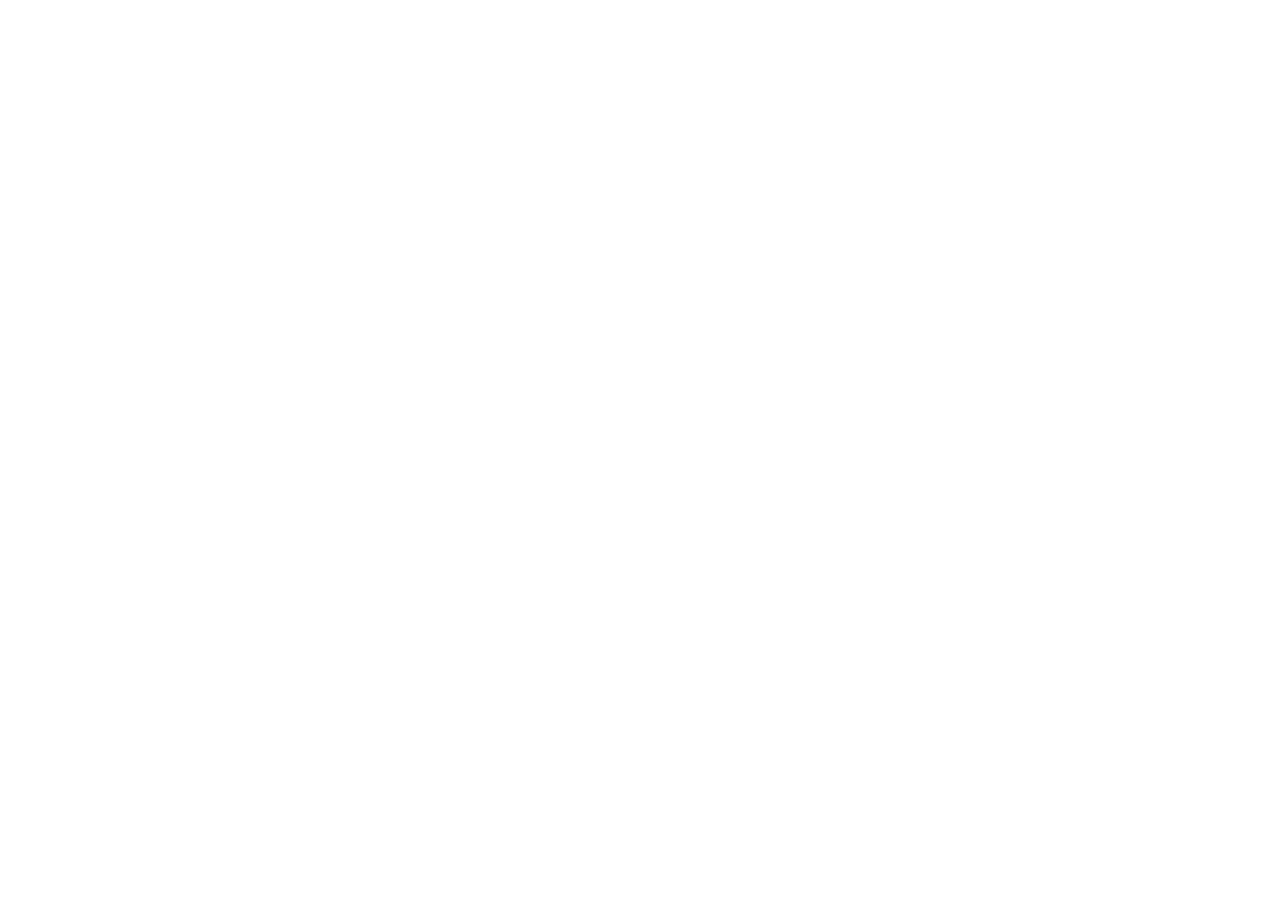
==== pages/chicken-noodle-soup.html @ 41ae92c0 "creating initial files" ====
<!DOCTYPE html>
<html lang="en">
<head>
    <meta charset="UTF-8">
    <meta http-equiv="X-UA-Compatible" content="IE=edge">
    <meta name="viewport" content="width=device-width, initial-scale=1.0">
    <title>Chicken Noodle Soup</title>
</head>
<body>
    <img src="" alt="">
</body>
</html>
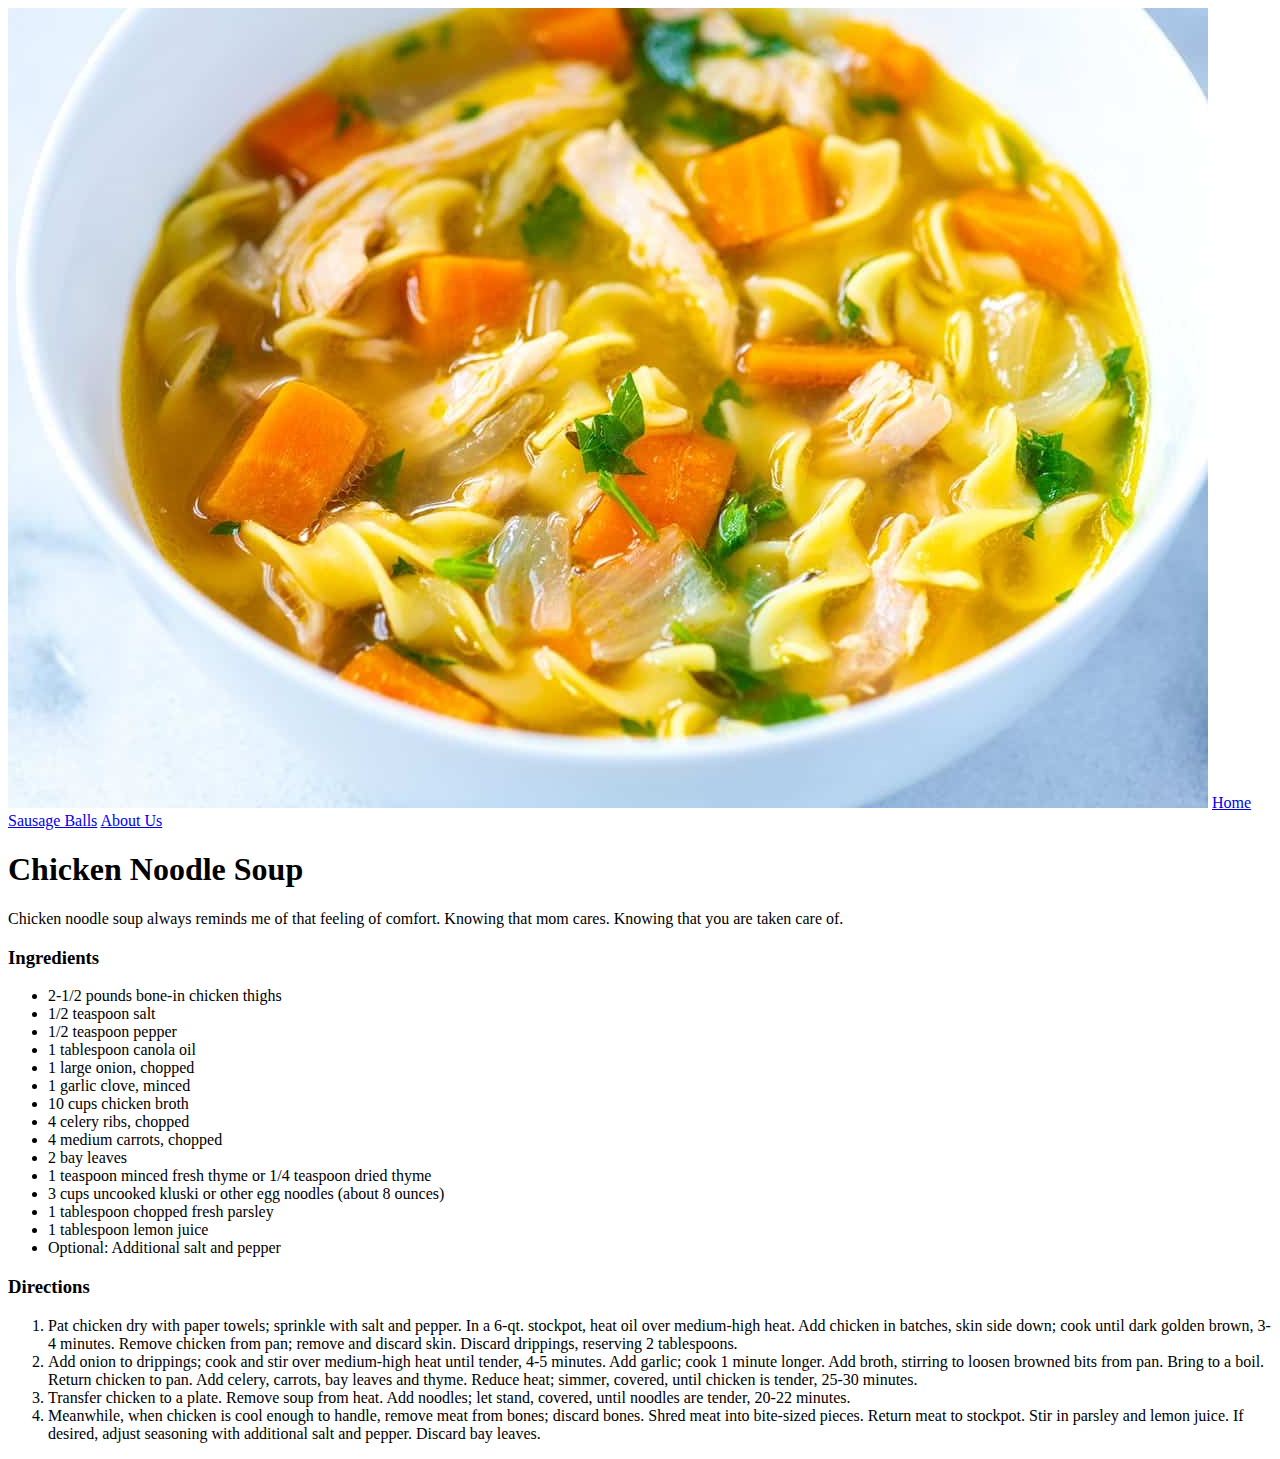
==== commit 4aac6ced: "added content to pages and images" ====
--- a/pages/chicken-noodle-soup.html
+++ b/pages/chicken-noodle-soup.html
@@ -7,6 +7,62 @@
     <title>Chicken Noodle Soup</title>
 </head>
 <body>
-    <img src="" alt="">
+    <img src="../images/chicken-noodle.jpg" alt="Chicken Noodle Soup">
+    
+    <a href="../index.html">Home</a>
+    <a href="sausage-balls.html">Sausage Balls</a>
+    <a href="about.html">About Us</a>
+
+    <h1>Chicken Noodle Soup</h1>
+    <p>
+        Chicken noodle soup always reminds me of that feeling of comfort.
+        Knowing that mom cares. Knowing that you are taken care of. 
+
+        
+    </p>
+    <h3>Ingredients</h3>
+    <ul>
+        <li>2-1/2 pounds bone-in chicken thighs</li>
+        <li>1/2 teaspoon salt</li>
+        <li>1/2 teaspoon pepper</li>
+        <li>1 tablespoon canola oil</li>
+        <li>1 large onion, chopped</li>
+        <li>1 garlic clove, minced</li>
+        <li>10 cups chicken broth</li>
+        <li>4 celery ribs, chopped</li>
+        <li>4 medium carrots, chopped</li>
+        <li>2 bay leaves</li>
+        <li>1 teaspoon minced fresh thyme or 1/4 teaspoon dried thyme</li>
+        <li>3 cups uncooked kluski or other egg noodles (about 8 ounces)</li>
+        <li>1 tablespoon chopped fresh parsley</li>
+        <li>1 tablespoon lemon juice</li>
+        <li>Optional: Additional salt and pepper</li>
+    </ul>
+    <h3>Directions</h3>
+    <ol>
+        <li>Pat chicken dry with paper towels; sprinkle with salt and pepper. 
+            In a 6-qt. stockpot, heat oil over medium-high heat. Add chicken 
+            in batches, skin side down; cook until dark golden brown, 3-4 minutes.
+             Remove chicken from pan; remove and discard skin. Discard drippings, 
+             reserving 2 tablespoons.
+        </li>
+        <li>
+            Add onion to drippings; cook and stir over medium-high heat until 
+            tender, 4-5 minutes. Add garlic; cook 1 minute longer. Add broth, 
+            stirring to loosen browned bits from pan. Bring to a boil. Return 
+            chicken to pan. Add celery, carrots, bay leaves and thyme. Reduce 
+            heat; simmer, covered, until chicken is tender, 25-30 minutes.
+        </li>
+        <li>
+            Transfer chicken to a plate. Remove soup from heat. Add noodles; 
+            let stand, covered, until noodles are tender, 20-22 minutes.
+        </li>
+        <li>
+            Meanwhile, when chicken is cool enough to handle, remove meat 
+            from bones; discard bones. Shred meat into bite-sized pieces. 
+            Return meat to stockpot. Stir in parsley and lemon juice. If desired, 
+            adjust seasoning with additional salt and pepper. Discard bay leaves.
+        </li>
+    </ol>
 </body>
 </html>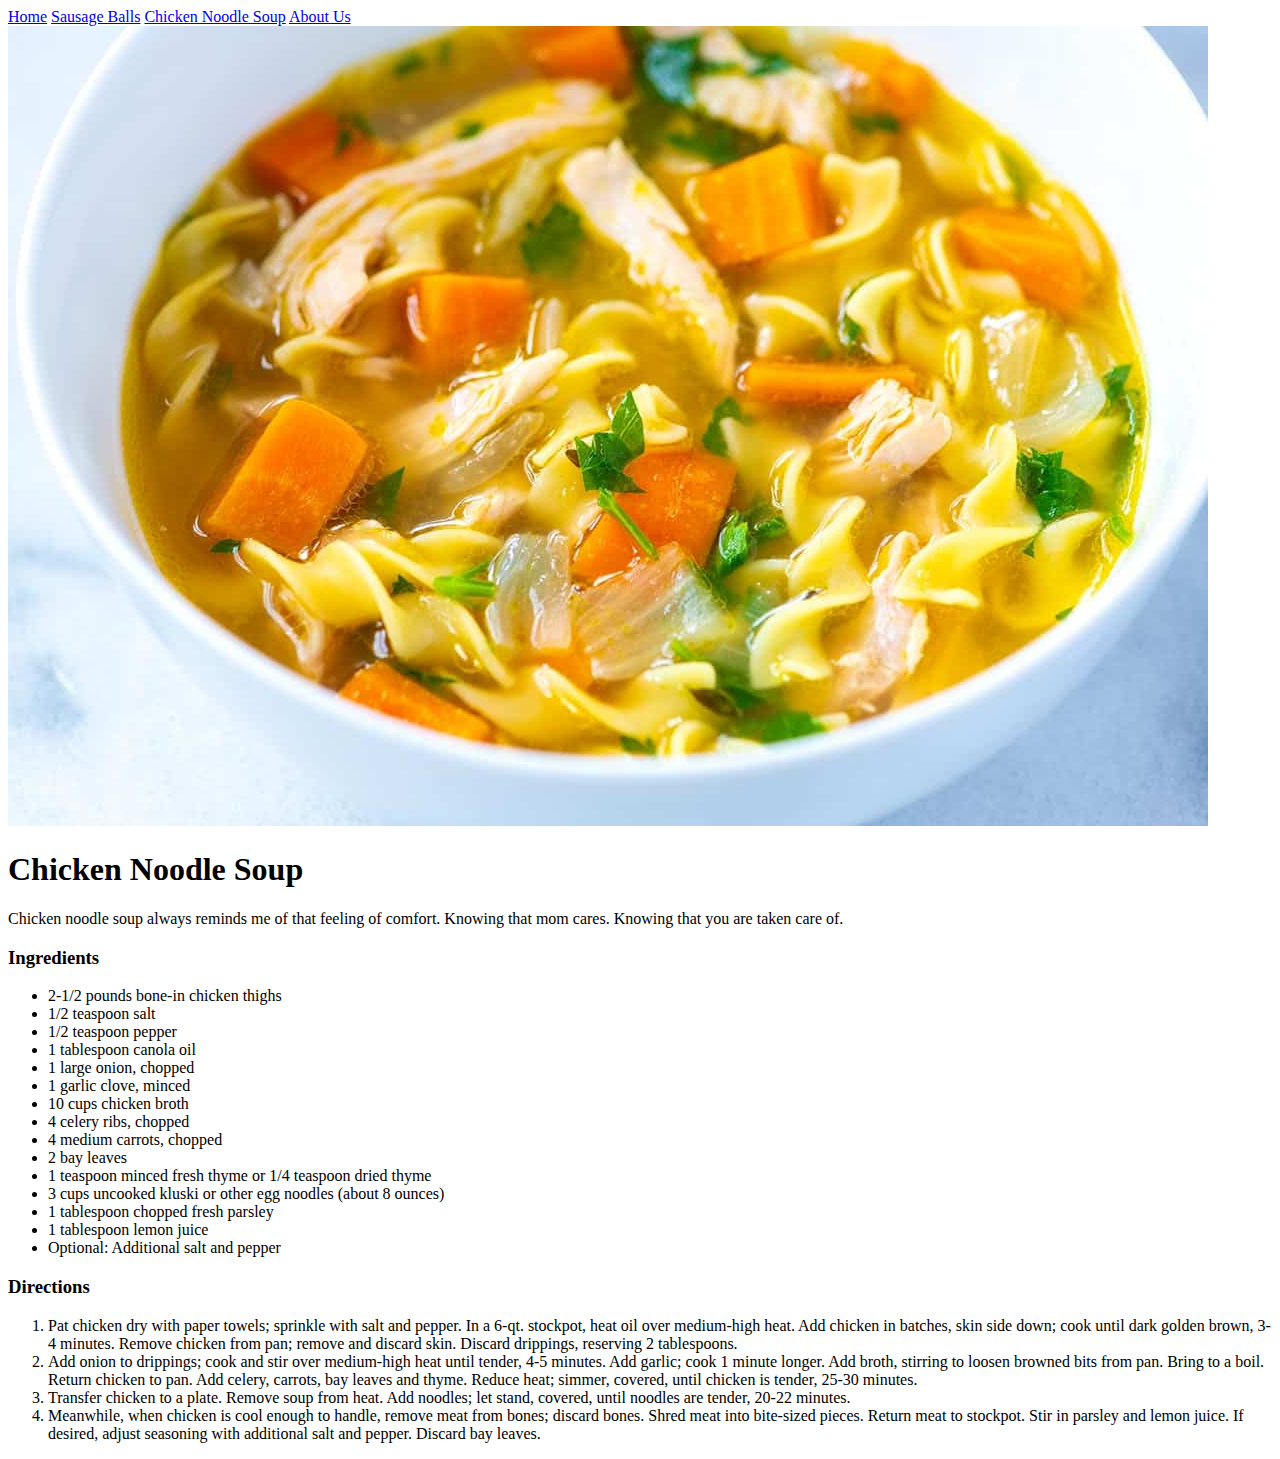
==== commit 14fffe9f: "added a <nav> section to my pages" ====
--- a/pages/chicken-noodle-soup.html
+++ b/pages/chicken-noodle-soup.html
@@ -7,11 +7,17 @@
     <title>Chicken Noodle Soup</title>
 </head>
 <body>
+    <nav>
+        <a href="../index.html">Home</a>
+        <a href="sausage-balls.html">Sausage Balls</a>
+        <a href="chicken-noodle-soup.html">Chicken Noodle Soup</a>
+        <a href="about.html">About Us</a>
+    </nav>
+
+
     <img src="../images/chicken-noodle.jpg" alt="Chicken Noodle Soup">
     
-    <a href="../index.html">Home</a>
-    <a href="sausage-balls.html">Sausage Balls</a>
-    <a href="about.html">About Us</a>
+
 
     <h1>Chicken Noodle Soup</h1>
     <p>
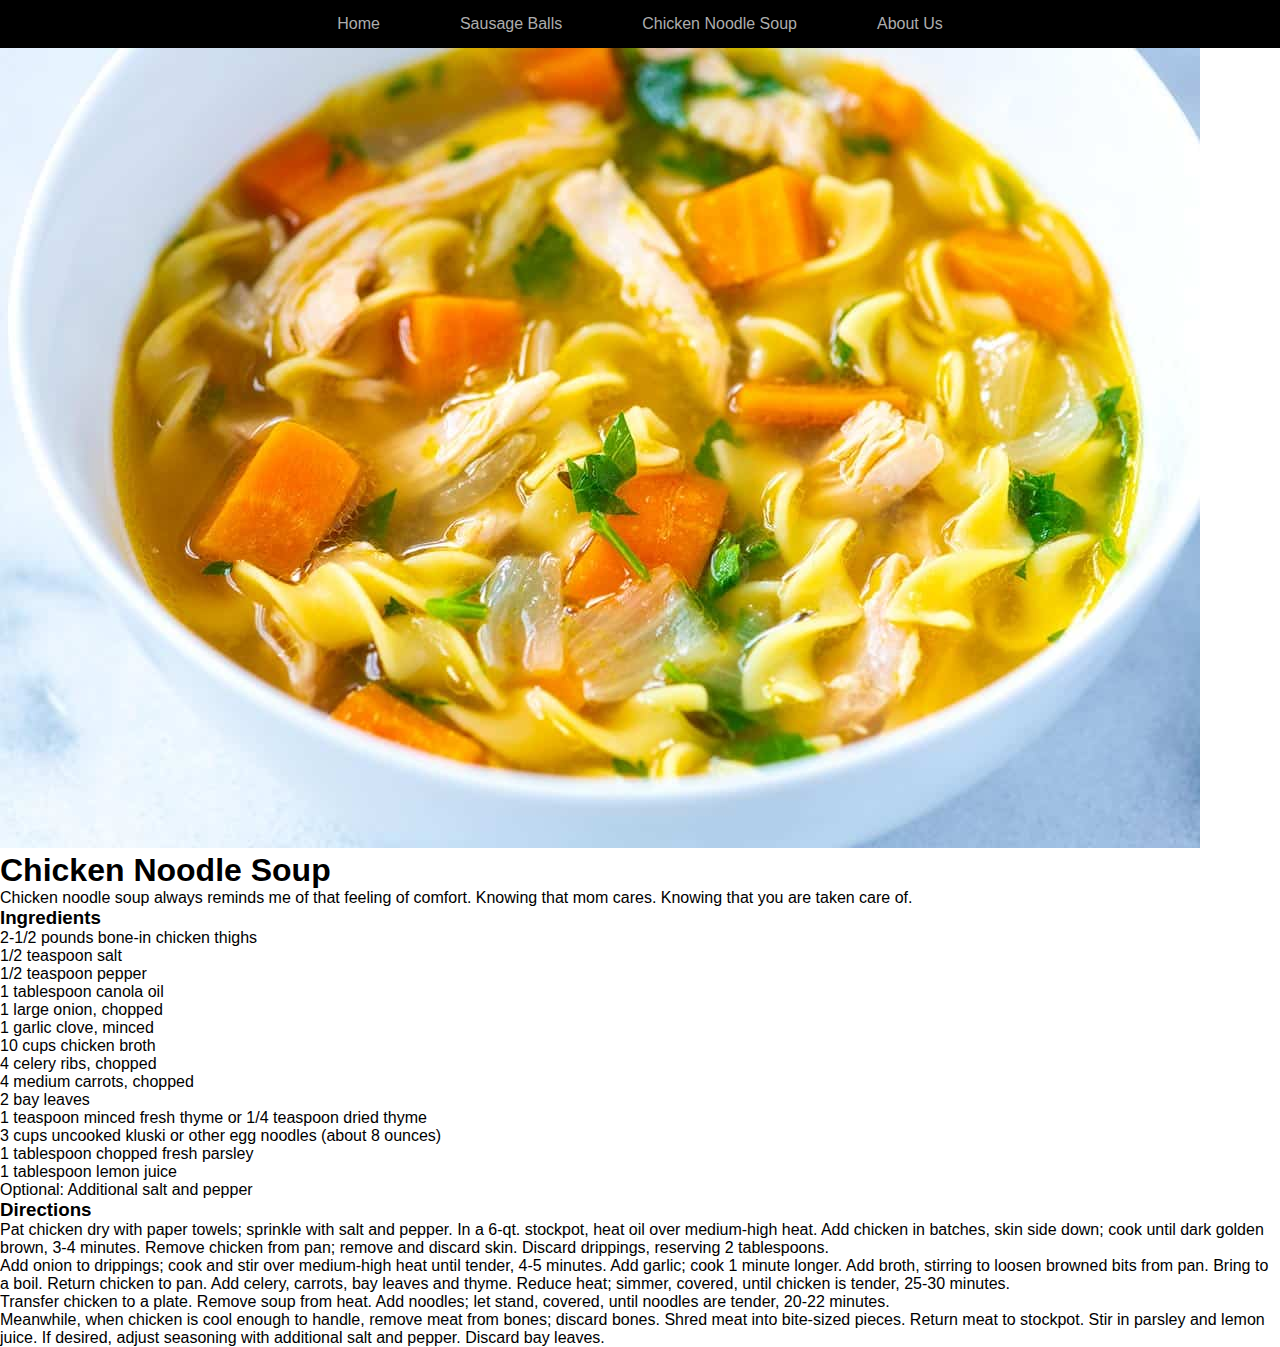
==== commit 631fdb4e: "created styles for web pages specifically the <nav>" ====
--- a/pages/chicken-noodle-soup.html
+++ b/pages/chicken-noodle-soup.html
@@ -2,16 +2,19 @@
 <html lang="en">
 <head>
     <meta charset="UTF-8">
+    <link rel="stylesheet" href="../styles.css">
     <meta http-equiv="X-UA-Compatible" content="IE=edge">
     <meta name="viewport" content="width=device-width, initial-scale=1.0">
     <title>Chicken Noodle Soup</title>
 </head>
 <body>
     <nav>
-        <a href="../index.html">Home</a>
-        <a href="sausage-balls.html">Sausage Balls</a>
-        <a href="chicken-noodle-soup.html">Chicken Noodle Soup</a>
-        <a href="about.html">About Us</a>
+        <ul>
+            <li><a href="../index.html">Home</a></li>
+            <li><a href="sausage-balls.html">Sausage Balls</a></li>
+            <li><a href="chicken-noodle-soup.html">Chicken Noodle Soup</a></li>
+            <li><a href="about.html">About Us</a></li>
+        </ul>
     </nav>
 
 
--- a/styles.css
+++ b/styles.css
@@ -0,0 +1,39 @@
+/* styles.css */
+* {
+    padding: 0;
+    margin: 0;
+    box-sizing: border-box;
+    font-family: 'roboot', sans-serif;
+    text-decoration: none;
+  }
+nav {
+  width: 100%;
+  height: 48px;
+  background: #000;
+  display: flex;
+  justify-content: center;
+  align-items: center;
+}
+nav ul {
+  list-style: none;
+  display: flex;
+}
+nav ul li {
+  margin: 0 40px;
+}
+nav ul li a {
+  font-weight: 300;
+  color: #adadad;
+  transition: 600ms;
+}
+nav ul li a:hover {
+  color: #f5f5f7;
+}
+div {
+    color: white;
+    background-color: black;
+  }
+  
+  p {
+    color: black;
+  }